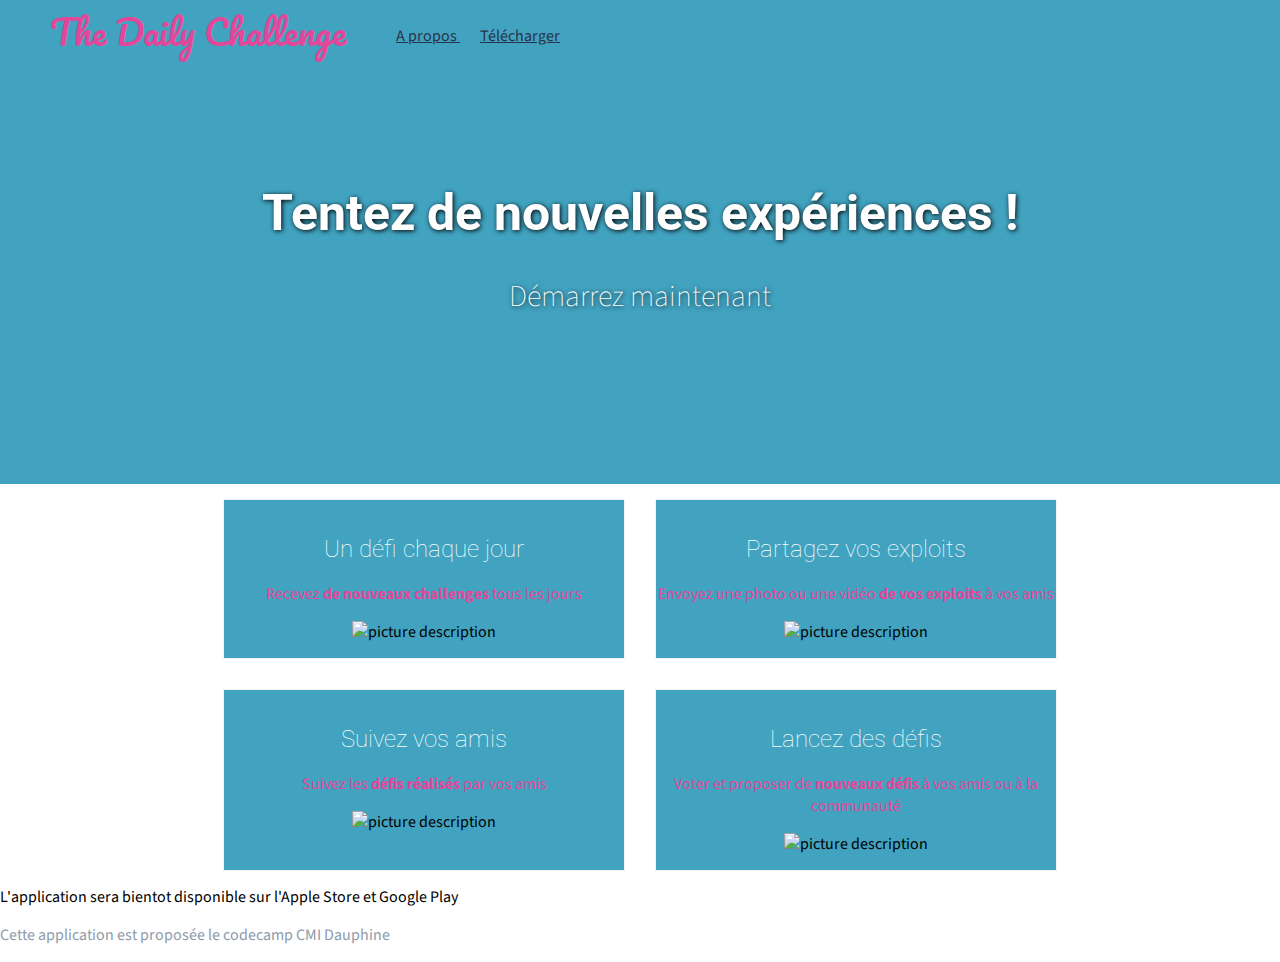
==== cours4/index.html @ eccefbf6 "cours4 avant design" ====
<!DOCTYPE html>
<html>
  <head>
    <meta charset="utf-8">
    <title>The Daily challenge</title>
    <link href="https://fonts.googleapis.com/css?family=Roboto|Source+Sans+Pro|Pacifico" rel="stylesheet">
    <link href="style.css" rel="stylesheet" type="text/css">
    <script src="http://code.jquery.com/jquery-1.12.0.min.js"></script>
     <script src="script.js"></script>
  </head>

  <body>

     <header>
      <nav>
        <span id="logo">The Daily Challenge </span>
        <ul>
          <li><a href="#apropos">A propos </a></li>
          <li><a href="#download">Télécharger</a></li>
        </ul>
      </nav>
    </header>

    <main>
      <section id="baseline">
        <h1>Tentez de nouvelles expériences !</h1>
        <p>
          <a href="#download">Démarrez maintenant</a>
        </p>
      </section>

      <section id="apropos">

          <div class="feature">
            <h2>Un défi chaque jour</h2>
          
          <p>Recevez <strong>de nouveaux challenges </strong> tous les jours </p>
          <img src="https://media.giphy.com/media/AWv3UAFkgz39u/giphy.gif" alt="picture description" width="300">
          </div>

          <div class="feature">
            <h2>Partagez vos exploits</h2>
          <p>Envoyez une photo ou une vidéo <strong> de vos exploits </strong> à vos amis</p>
          <img src="    https://media.giphy.com/media/pWfzRNzOfHOvu/giphy.gif" alt="picture description" width="300">
          </div>

          <div class="feature">
            <h2>Suivez vos amis </h2>
          <p>Suivez les <strong> défis réalisés </strong>  par vos amis </p>
          <img src="https://media.giphy.com/media/HzJfzaP8UzXc4/giphy.gif" alt="picture description" width="300">
          </div>

          <div class="feature">
            <h2>Lancez des défis</h2>
          <p>Voter et proposer de  <strong>nouveaux défis</strong> à vos amis ou à la communauté</p>
          <img src="https://media.giphy.com/media/bLiUT0AeHCkF2/giphy.gif" alt="picture description" width="300">
          </div>

       </section>
        <section id="download">
          L'application sera bientot disponible sur l'Apple Store et Google Play
       </section> 
    </main>
    <footer>
      <p>Cette application est proposée le codecamp CMI Dauphine</p>
    </footer>
  </body>
</html>
---- cours4/style.css ----
/* style.css */

body{
  background: #fff;
  color: #000; 
  font-size: 16px;
  font-family: 'Source Sans Pro', sans-serif;
  margin:0;
}

nav{
  display:inline;
  font-size: 1em;
  font-family: 'Source Sans Pro', sans-serif;
} 

h1{
  font-family: 'Roboto', sans-serif;
  color:  #41A3C0; 
  font-weight: bolder;
  font-size: 2em;
}

h2 {
  font-family: 'Roboto', sans-serif;
  color: #3b4563;
  font-weight: lighter;
  font-size: 1.5em;
}

p{
  color: #8e9bac;
}

a { 
  color: #29324B;
}

a:hover {
  text-decoration: none;
  color: rgb(225, 0, 152);
}

.red{
	color:red;
}

#logo{
  color: rgb(225, 0, 152);
  font-size: 35px;
  font-family: 'Pacifico', cursive;
}

/* Mis en forme de la baseline */
#baseline{
  background-color: #41A3C0;
  text-align: center;
  background-size: cover;
  padding: 150px;
  color: white;
  text-shadow: 1px 1px 5px black;
}

#baseline h1 {
  color: white;
  font-size: 50px;
}

#baseline a {
  color: white;
  font-size: 30px;
  font-weight: lighter;
  text-decoration: none;
}

 .feature {border: 1px solid #F2F2F2;
  margin: 15px;
  padding: 15px 0;
  text-align: center;
  width: 400px;
  background-color: #41A3C0
}

  #apropos{
  margin: 0 auto;
  width: 80%;
  display:flex;
  flex-wrap: wrap;
  justify-content: center;
}

.feature p {
  color: #e34799
}

.feature h2 {
  color: white
}

nav li {
  margin: 10px;
  display:inline;
}

nav ul {
  float: left;
  margin-top: 25px;
}

#logo{
  color: #e34799;
  font-size: 35px;
  font-family: 'Pacifico', cursive;
  float: left;
  margin-left: 50px;
}

#baseline a:hover {
  position: relative;
  top:1px;
}
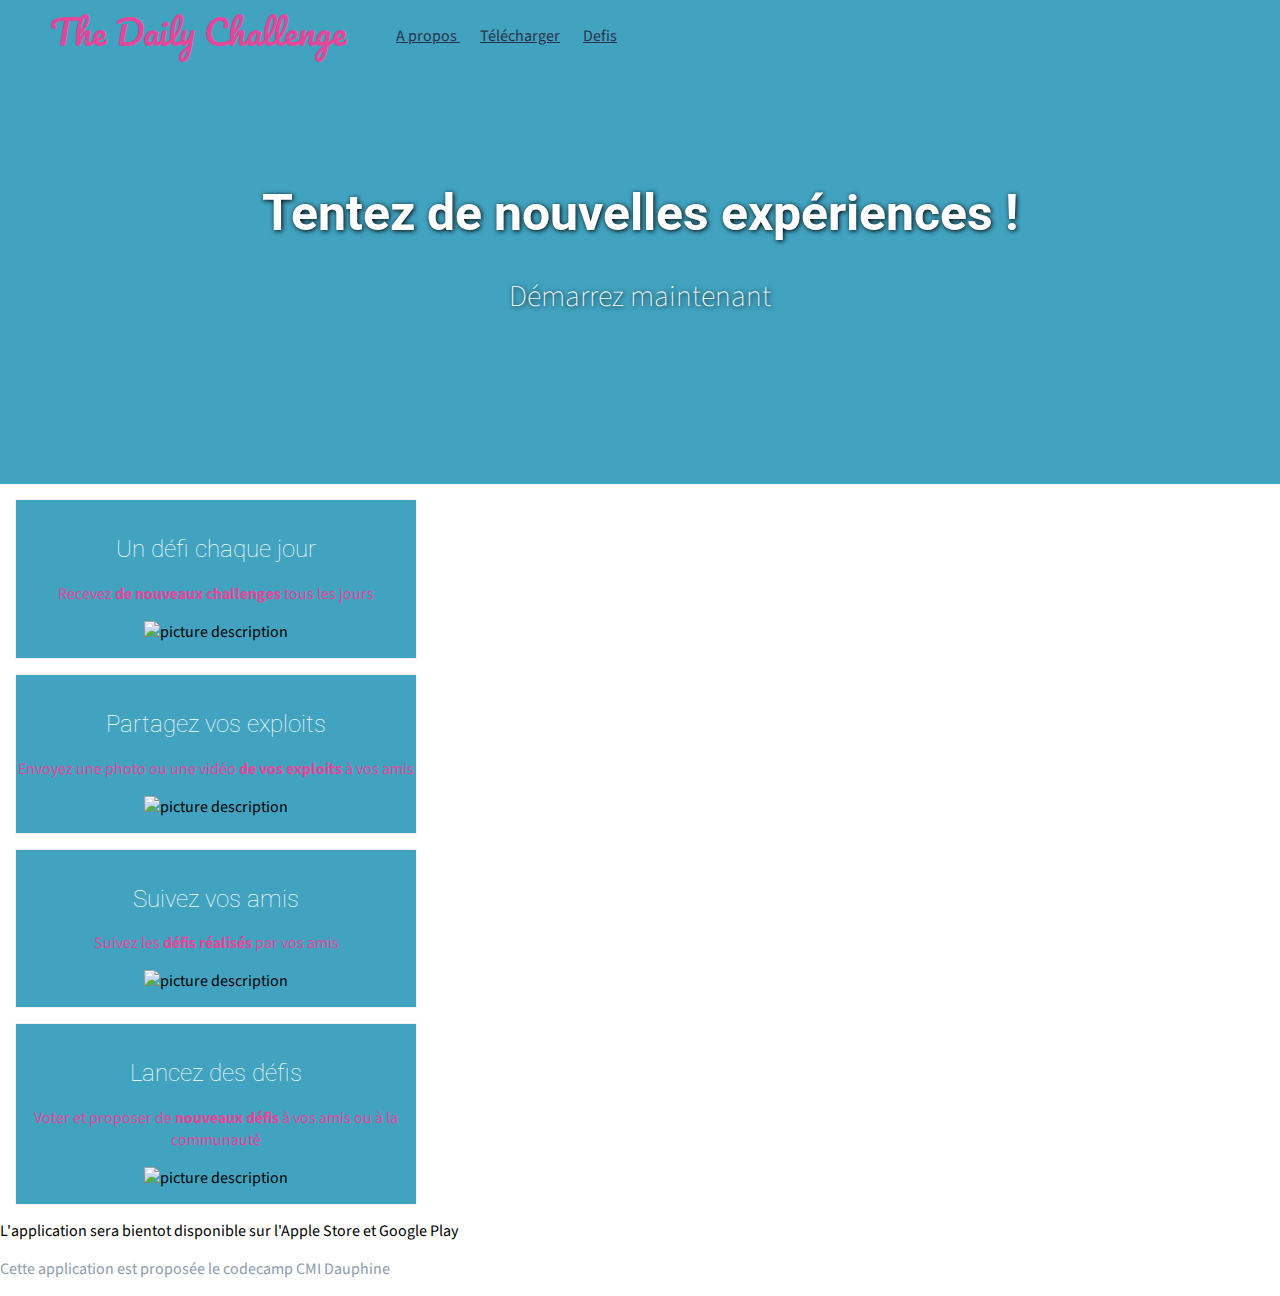
==== commit eadf9766: "video link" ====
--- a/cours4/index.html
+++ b/cours4/index.html
@@ -16,7 +16,8 @@
         <span id="logo">The Daily Challenge </span>
         <ul>
           <li><a href="#apropos">A propos </a></li>
-          <li><a href="#download">Télécharger</a></li>
+          <li><a href="#download.html">Télécharger</a></li>
+          <li><a href="defis.html">Defis</a></li>
         </ul>
       </nav>
     </header>
--- a/cours4/style.css
+++ b/cours4/style.css
@@ -73,12 +73,18 @@
   text-decoration: none;
 }
 
- .feature {border: 1px solid #F2F2F2;
+ .feature,.defi {
+  border: 1px solid #F2F2F2;
   margin: 15px;
   padding: 15px 0;
   text-align: center;
   width: 400px;
-  background-color: #41A3C0
+  background: #41A3C0;
+  align-items: center;
+  display: block;
+
+}
+
 }
 
   #apropos{
@@ -119,3 +125,16 @@
   position: relative;
   top:1px;
 }
+
+#welcome{
+  background-color: #41A3C0;
+  text-align: center;
+  padding: 50px;
+  color: white;
+}
+
+#welcome h4{
+ font-size: 50px;
+}
+
+
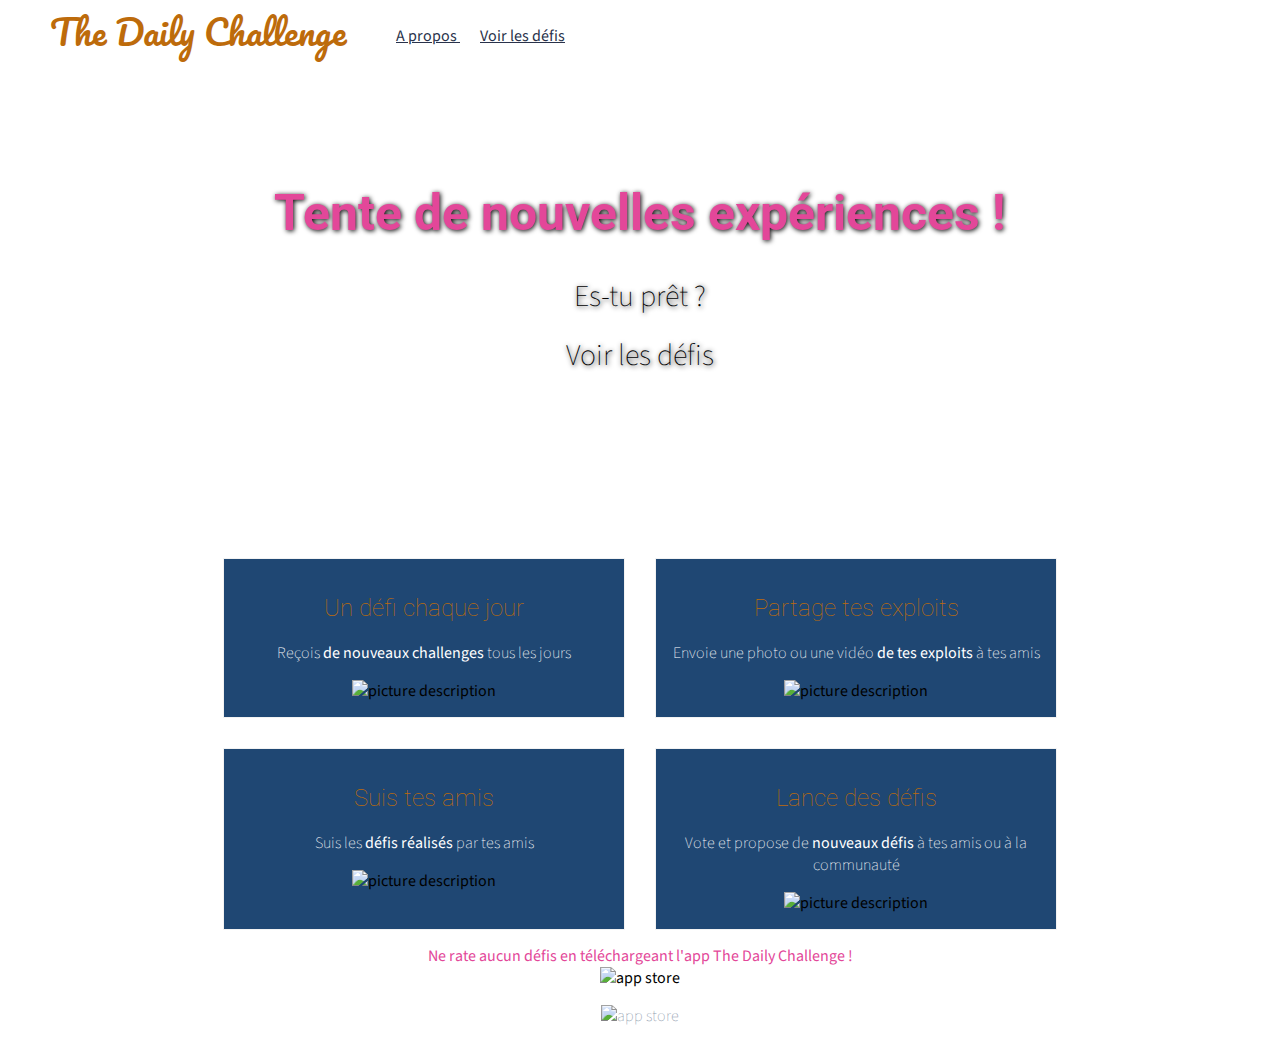
==== commit fdb6228d: "css amelioration" ====
--- a/cours4/index.html
+++ b/cours4/index.html
@@ -16,18 +16,20 @@
         <span id="logo">The Daily Challenge </span>
         <ul>
           <li><a href="#apropos">A propos </a></li>
-          <li><a href="#download.html">Télécharger</a></li>
-          <li><a href="defis.html">Defis</a></li>
+          <li><a href="defis.html">Voir les défis</a></li>
         </ul>
       </nav>
     </header>
 
     <main>
       <section id="baseline">
-        <h1>Tentez de nouvelles expériences !</h1>
+        <h1>Tente de nouvelles expériences !</h1>
         <p>
-          <a href="#download">Démarrez maintenant</a>
+          <a href="defis.html">Es-tu prêt ?</a>
         </p>
+        <p>
+             <a href="defis.html">Voir les défis</a>
+             </p>
       </section>
 
       <section id="apropos">
@@ -35,35 +37,38 @@
           <div class="feature">
             <h2>Un défi chaque jour</h2>
           
-          <p>Recevez <strong>de nouveaux challenges </strong> tous les jours </p>
+          <p>Reçois <strong>de nouveaux challenges </strong> tous les jours </p>
           <img src="https://media.giphy.com/media/AWv3UAFkgz39u/giphy.gif" alt="picture description" width="300">
           </div>
 
           <div class="feature">
-            <h2>Partagez vos exploits</h2>
-          <p>Envoyez une photo ou une vidéo <strong> de vos exploits </strong> à vos amis</p>
+            <h2>Partage tes exploits</h2>
+          <p>Envoie une photo ou une vidéo <strong> de tes exploits </strong> à tes amis</p>
           <img src="    https://media.giphy.com/media/pWfzRNzOfHOvu/giphy.gif" alt="picture description" width="300">
           </div>
 
           <div class="feature">
-            <h2>Suivez vos amis </h2>
-          <p>Suivez les <strong> défis réalisés </strong>  par vos amis </p>
+            <h2>Suis tes amis </h2>
+          <p>Suis les <strong> défis réalisés </strong>  par tes amis </p>
           <img src="https://media.giphy.com/media/HzJfzaP8UzXc4/giphy.gif" alt="picture description" width="300">
           </div>
 
           <div class="feature">
-            <h2>Lancez des défis</h2>
-          <p>Voter et proposer de  <strong>nouveaux défis</strong> à vos amis ou à la communauté</p>
+            <h2>Lance des défis</h2>
+          <p>Vote et propose de  <strong>nouveaux défis</strong> à tes amis ou à la communauté</p>
           <img src="https://media.giphy.com/media/bLiUT0AeHCkF2/giphy.gif" alt="picture description" width="300">
           </div>
 
        </section>
         <section id="download">
-          L'application sera bientot disponible sur l'Apple Store et Google Play
+          Ne rate aucun défis en téléchargeant l'app The Daily Challenge !
        </section> 
     </main>
     <footer>
-      <p>Cette application est proposée le codecamp CMI Dauphine</p>
+       <img src="https://www.verandarideau.com/media/download_app_storefr__004155300_1720_22112017.png" alt="app store" width="200">
+      <p>
+      <img src="https://www.verandarideau.com/media/playstoretelechargersur__039013200_1720_22112017.png" alt="app store" width="200">
+<p/>
     </footer>
   </body>
 </html>--- a/cours4/style.css
+++ b/cours4/style.css
@@ -30,6 +30,7 @@
 
 p{
   color: #8e9bac;
+  font-weight: lighter;
 }
 
 a { 
@@ -45,29 +46,38 @@
 	color:red;
 }
 
+footer{
+  text-align: center;
+}
+
+#download{
+  text-align: center;
+  color: #e34799;
+}
+
 #logo{
-  color: rgb(225, 0, 152);
+  color: #bd6b0b;
   font-size: 35px;
   font-family: 'Pacifico', cursive;
 }
 
 /* Mis en forme de la baseline */
 #baseline{
-  background-color: #41A3C0;
+  background-image: url(https://images.unsplash.com/photo-1492176273113-2d51f47b23b0?ixlib=rb-0.3.5&ixid=eyJhcHBfaWQiOjEyMDd9&s=56537b4700833f615cf36862e3902af6&auto=format&fit=crop&w=750&q=80);
   text-align: center;
   background-size: cover;
   padding: 150px;
-  color: white;
+  color: #bd6b0b;
   text-shadow: 1px 1px 5px black;
 }
 
 #baseline h1 {
-  color: white;
+  color: #e34799;
   font-size: 50px;
 }
 
 #baseline a {
-  color: white;
+  color: black;
   font-size: 30px;
   font-weight: lighter;
   text-decoration: none;
@@ -79,11 +89,7 @@
   padding: 15px 0;
   text-align: center;
   width: 400px;
-  background: #41A3C0;
-  align-items: center;
-  display: block;
-
-}
+  background: #1f4773;
 
 }
 
@@ -96,11 +102,11 @@
 }
 
 .feature p {
-  color: #e34799
+  color: white
 }
 
 .feature h2 {
-  color: white
+  color: #bd6b0b
 }
 
 nav li {
@@ -114,7 +120,7 @@
 }
 
 #logo{
-  color: #e34799;
+  color: #bd6b0b;
   font-size: 35px;
   font-family: 'Pacifico', cursive;
   float: left;
@@ -130,11 +136,19 @@
   background-color: #41A3C0;
   text-align: center;
   padding: 50px;
-  color: white;
+  color: #e34799;
+  background-image: url(https://images.unsplash.com/photo-1428954376791-d9ae785dfb2d?ixlib=rb-0.3.5&ixid=eyJhcHBfaWQiOjEyMDd9&s=b1d1c3353d1a6b599d22960a10440ed8&auto=format&fit=crop&w=750&q=80);
 }
 
 #welcome h4{
  font-size: 50px;
 }
 
+#defis{
+  display: flex;
+  flex-wrap: wrap;
+  justify-content: center;
+  text-align: center;
+  color: #bd6b0b;
 
+}
